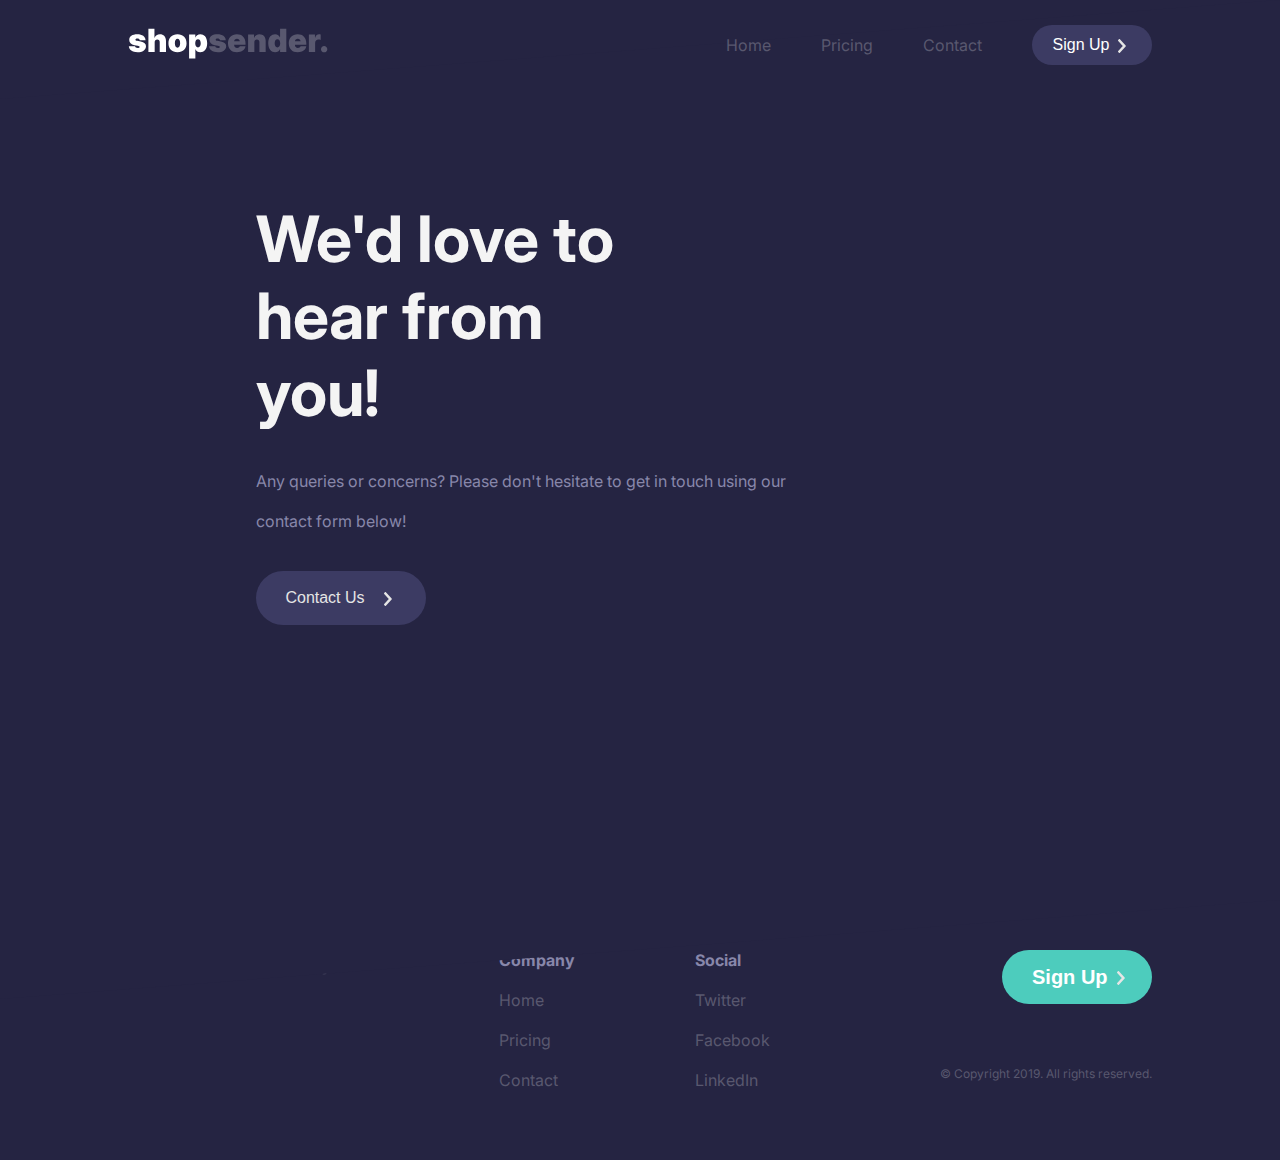
==== contact.html @ 30fba620 "saving changes - hamburger transition working also - just needs more styling" ====
<!DOCTYPE html>
<html lang="en">
<head>
    <meta charset="UTF-8">
    <meta name="viewport" content="width=device-width, initial-scale=1.0">
    <title>ShopSender | Get in Touch</title>
    <link rel="stylesheet" type="text/css" href="contact.css">
</head>
<body>
    <header class="navbar__wrapper">
        <nav class="navbar__nav">
            <a href="index.html">
                <img src="./img/logo.svg" alt="shopsender-logo">
            </a>
            <ul class="navbar__nav-links">
                <li><a href="index.html">Home</a></li>
                <li><a href="pricing.html">Pricing</a></li>
                <li><a href="contact.html">Contact</a></li>
                <a href="https://push-tasker.web.app/sign-in">
                    <button class="navbar__btn">
                        <span class="btn-inner">Sign Up</span>
                        <img src="./img/chevron-right.svg" alt="chevron-right">
                    </button>
                </a>
            </ul>
            <div class="navbar__hamburger">
                <div class="line-1"></div>
                <div class="line-2"></div>
                <div class="line-3"></div>
            </div>   
        </nav>
    </header>
    <main class="hero skewed">
        <div class="hero__container">
            <h1>We'd love to <br>hear from <br>you!</h1>
            <p>Any queries or concerns? Please don't hesitate to get in touch using our contact form below!</p>
            <a href="">
                <button class="hero__btn">
                    <span class="btn-inner">Contact Us</span>
                    <img src="./img/chevron-right.svg" alt="chevron-right">
                </button>
            </a>
        </div>
    </main>
    <section class="contact">
        <div class="contact__container">

        </div>
    </section>
    <footer class="footer__wrapper">
        <div class="footer__container">
            <a class="footer__logo" href="index.html">
                <img src="./img/logo.svg" alt="pushtasker-logo">
            </a>
            <div class="footer__middle">
                <div class="footer__middle-left">
                    <h4>Company</h4>
                    <ul>
                        <li><a href="index.html">Home</a></li>
                        <li><a href="pricing.html">Pricing</a></li>
                        <li><a href="">Contact</a></li>
                    </ul>
                </div>
                <div class="footer__middle-right">
                    <h4>Social</h4>
                    <ul>
                        <li><a href="">Twitter</a></li>
                        <li><a href="">Facebook</a></li>
                        <li><a href="">LinkedIn</a></li>
                    </ul>
                </div>
            </div>
            <div class="footer__right">
                <a href="https://push-tasker.web.app/sign-in">
                    <button>
                        <span>Sign Up</span>
                        <img src="./img/chevron-right.svg" alt="chevron-right">
                    </button>
                </a>
                <p class="footer__copyright">© Copyright 2019. All rights reserved.</p>
            </div>
        </div>
    </footer>
</body>
</html>
---- contact.css ----
@import url("https://fonts.googleapis.com/css2?family=Inter:wght@400;500;700;900&display=swap");
@import url("https://fonts.googleapis.com/css2?family=Inter:wght@400;500;700;900&display=swap");
@import url("https://fonts.googleapis.com/css2?family=Inter:wght@400;500;700;900&display=swap");
@import url("https://fonts.googleapis.com/css2?family=Inter:wght@400;500;700;900&display=swap");
@import url("https://fonts.googleapis.com/css2?family=Inter:wght@400;500;700;900&display=swap");
@import url("https://fonts.googleapis.com/css2?family=Inter:wght@400;500;700;900&display=swap");
@import url("https://fonts.googleapis.com/css2?family=Inter:wght@400;500;700;900&display=swap");
@import url("https://fonts.googleapis.com/css2?family=Inter:wght@400;500;700;900&display=swap");
* {
  box-sizing: border-box;
  padding: 0;
  margin: 0;
}

a {
  text-decoration: none;
  cursor: pointer;
}

li {
  list-style: none;
}

button {
  cursor: pointer;
}

.green-detail {
  color: #4DCCBD;
}

body {
  font-family: "Inter", sans-serif;
}

h1 {
  font-size: 64px;
  font-weight: 700;
  color: #F4F4F4;
}

h2 {
  font-size: 48px;
}

h3 {
  font-size: 32px;
}

p {
  line-height: 40px;
}

.footer__wrapper {
  display: flex;
  align-items: center;
  width: 100%;
  background-color: #252442;
}
.footer__wrapper .footer__container {
  display: flex;
  flex-direction: row;
  justify-content: space-between;
  width: 80%;
  margin: 0 auto;
  padding: 50px 0;
}
@media screen and (max-width: 768px) {
  .footer__wrapper .footer__container {
    flex-direction: column;
    justify-content: center;
    align-items: center;
  }
}
@media screen and (max-width: 768px) {
  .footer__wrapper .footer__container .footer__logo {
    margin-bottom: 50px;
    margin-top: 20px;
  }
}
@media screen and (max-width: 768px) {
  .footer__wrapper .footer__container .footer__logo img {
    width: 100%;
  }
}
.footer__wrapper .footer__container .footer__middle {
  display: flex;
  flex-direction: row;
}
.footer__wrapper .footer__container .footer__middle .footer__middle-left,
.footer__wrapper .footer__container .footer__middle .footer__middle-right {
  display: flex;
  flex-direction: column;
}
@media screen and (max-width: 768px) {
  .footer__wrapper .footer__container .footer__middle .footer__middle-left,
.footer__wrapper .footer__container .footer__middle .footer__middle-right {
    text-align: center;
    margin-bottom: 50px;
  }
}
.footer__wrapper .footer__container .footer__middle .footer__middle-left h4,
.footer__wrapper .footer__container .footer__middle .footer__middle-right h4 {
  color: #8887AA;
}
.footer__wrapper .footer__container .footer__middle .footer__middle-left ul li,
.footer__wrapper .footer__container .footer__middle .footer__middle-right ul li {
  margin: 20px 0;
}
.footer__wrapper .footer__container .footer__middle .footer__middle-left ul li a,
.footer__wrapper .footer__container .footer__middle .footer__middle-right ul li a {
  color: #59586F;
  transition: 0.3s ease-in;
}
.footer__wrapper .footer__container .footer__middle .footer__middle-left ul li a:hover,
.footer__wrapper .footer__container .footer__middle .footer__middle-right ul li a:hover {
  color: #F6F5F8;
}
.footer__wrapper .footer__container .footer__middle .footer__middle-left {
  padding-right: 60px;
}
@media screen and (max-width: 768px) {
  .footer__wrapper .footer__container .footer__middle .footer__middle-left {
    padding: 0;
  }
}
.footer__wrapper .footer__container .footer__middle .footer__middle-right {
  padding-left: 60px;
}
@media screen and (max-width: 768px) {
  .footer__wrapper .footer__container .footer__middle .footer__middle-right {
    display: none !important;
  }
}
.footer__wrapper .footer__container .footer__right {
  display: flex;
  flex-direction: column;
  justify-content: space-between;
  align-items: flex-end;
  height: 100%;
}
@media screen and (max-width: 768px) {
  .footer__wrapper .footer__container .footer__right {
    align-items: center;
  }
}
.footer__wrapper .footer__container .footer__right a {
  margin-bottom: 50px;
}
.footer__wrapper .footer__container .footer__right a button {
  display: flex;
  flex-direction: row;
  align-items: center;
  background-color: #4DCCBD;
  border: none;
  border-radius: 30px;
  width: 150px;
  height: 54px;
  transition: 0.3s ease-in;
}
.footer__wrapper .footer__container .footer__right a button:hover {
  background-color: #56DFCF;
}
.footer__wrapper .footer__container .footer__right a button span {
  color: #FFF;
  font-size: 20px;
  font-weight: 700;
  padding-left: 30px;
}
.footer__wrapper .footer__container .footer__right .footer__copyright {
  font-size: 16px;
  color: #59586F;
  text-align: right;
}
@media screen and (min-width: 1025px) and (max-width: 1280px) {
  .footer__wrapper .footer__container .footer__right .footer__copyright {
    /* Styles for Desktops */
    font-size: 12px;
  }
}

.navbar__btn {
  background-color: #3C3B63;
  color: #FFF;
  border-radius: 30px;
  width: 120px;
  height: 40px;
  border: none;
  transition: 0.3s ease-in;
}
.navbar__btn:hover {
  background-color: #504E7A;
}

.hero__btn {
  background-color: #3C3B63;
  color: #E5E5E5;
  border-radius: 30px;
  width: 170px;
  height: 54px;
  border: none;
  transition: 0.3s ease-in;
}
@media screen and (max-width: 500px) {
  .hero__btn {
    width: 140px;
    height: 45px;
    font-size: 14px;
    padding-left: 10px;
  }
}
.hero__btn:hover {
  background-color: #504E7A;
}

.cta__btn {
  background-color: transparent;
  width: 300px;
  height: 100px;
  font-size: 24px;
}

.pricing__btn {
  background-color: #4DCCBD;
  color: #FFF;
  font-weight: 700;
  width: 100%;
  height: 60px;
  border: none;
  border-radius: 10px;
  margin-top: 50px;
}

.navbar__wrapper {
  width: 100%;
  height: 10vh;
  position: absolute;
  display: flex;
  align-items: center;
  z-index: 1000;
}
.navbar__wrapper .navbar__nav {
  display: flex;
  position: relative;
  flex-direction: row;
  justify-content: space-between;
  align-items: center;
  width: 80%;
  margin: 0 auto;
}
@media screen and (max-width: 768px) {
  .navbar__wrapper .navbar__nav a {
    width: 150px;
  }
}
@media screen and (max-width: 768px) {
  .navbar__wrapper .navbar__nav a img {
    width: 100%;
  }
}
.navbar__wrapper .navbar__nav .navbar__nav-links {
  display: flex;
  flex-direction: row;
  justify-content: space-between;
  align-items: center;
}
@media screen and (max-width: 768px) {
  .navbar__wrapper .navbar__nav .navbar__nav-links {
    display: flex;
    flex-direction: column;
    align-items: center;
    position: absolute;
    right: 0;
    height: 40vh;
    top: 10vh;
    width: 100%;
    background-color: #252442;
    transform: translateX(-100%);
  }
}
.navbar__wrapper .navbar__nav .navbar__nav-links li {
  padding-right: 50px;
}
@media screen and (max-width: 768px) {
  .navbar__wrapper .navbar__nav .navbar__nav-links li {
    padding-right: 0px;
  }
}
.navbar__wrapper .navbar__nav .navbar__nav-links li a {
  color: #59586F;
  transition: 0.3s ease-in;
}
.navbar__wrapper .navbar__nav .navbar__nav-links li a:hover {
  color: #F6F5F8;
}
.navbar__wrapper .navbar__nav .navbar__nav-links a .navbar__btn {
  display: flex;
  flex-direction: row;
  justify-content: center;
  align-items: center;
}
.navbar__wrapper .navbar__nav .navbar__nav-links a .navbar__btn span {
  font-size: 16px;
}
.navbar__wrapper .navbar__nav .navbar__hamburger {
  display: none;
  height: 50px;
  width: 50px;
  border-radius: 50%;
  cursor: pointer;
}
@media screen and (max-width: 768px) {
  .navbar__wrapper .navbar__nav .navbar__hamburger {
    display: flex;
    flex-direction: column;
    justify-content: center;
    align-items: center;
  }
}
.navbar__wrapper .navbar__nav .navbar__hamburger div {
  height: 2px;
  width: 30px;
  background-color: #FFF;
  margin: 5px;
}

.hero.skewed {
  position: relative;
  overflow: visible;
  z-index: 1;
}
.hero.skewed::after {
  content: "";
  width: 100%;
  height: 100%;
  position: absolute;
  background: inherit;
  z-index: -1;
  bottom: 0;
  transform-origin: bottom right;
  transform: skewY(-4.42deg);
  background-color: #252442;
}

.hero {
  background-color: #252442;
  background-image: url("./img/bg-detail-corner.svg");
  background-repeat: no-repeat;
  background-position: top right;
  height: 100vh;
  width: 100%;
  position: relative;
}
@media screen and (min-width: 501px) and (max-width: 1024px) {
  .hero {
    /* Styles for Desktops */
    height: 80vh;
  }
}
@media screen and (max-width: 500px) {
  .hero {
    background-image: url("../../img/bg-detail-corner-mobile.svg");
  }
}
.hero .hero__container {
  display: flex;
  flex-direction: column;
  width: 60%;
  margin: 0 auto;
  padding-top: 200px;
}
@media screen and (max-width: 500px) {
  .hero .hero__container {
    width: 80%;
    padding-top: 150px;
  }
}
@media screen and (max-width: 500px) {
  .hero .hero__container h1 {
    font-size: 48px;
  }
}
.hero .hero__container p {
  width: 50%;
  color: #8887AA;
  font-size: 20px;
  line-height: 40px;
  margin-top: 30px;
}
@media screen and (min-width: 1025px) and (max-width: 1280px) {
  .hero .hero__container p {
    /* Styles for Desktops */
    width: 70%;
    font-size: 16px;
  }
}
@media screen and (max-width: 768px) {
  .hero .hero__container p {
    width: 80%;
  }
}
@media screen and (max-width: 500px) {
  .hero .hero__container p {
    font-size: 16px;
    line-height: 30px;
  }
}
.hero .hero__container a .hero__btn {
  display: flex;
  flex-direction: row;
  align-items: center;
  justify-content: center;
  margin-top: 30px;
}
.hero .hero__container a .hero__btn span {
  padding-right: 10px;
  font-size: 16px;
}
.hero .hero__img {
  width: 60%;
  margin: 0 auto;
}
@media screen and (min-width: 1025px) and (max-width: 1280px) {
  .hero .hero__img {
    /* Styles for Desktops */
    margin-top: 60px;
  }
}
@media screen and (min-width: 769px) and (max-width: 1024px) {
  .hero .hero__img {
    /* Styles for Desktops */
    margin-top: 40px;
  }
}
@media screen and (max-width: 768px) {
  .hero .hero__img {
    width: 90%;
    margin-top: 40px;
  }
}
.hero .hero__img img {
  width: 100%;
}

.cta {
  width: 100%;
}
.cta .cta__container {
  display: flex;
  flex-direction: row;
  justify-content: space-between;
  align-items: center;
  width: 70%;
  margin: 0 auto;
  padding: 100px 0;
}
@media screen and (max-width: 768px) {
  .cta .cta__container {
    width: 80%;
    flex-direction: column;
  }
}
.cta .cta__container h2 {
  color: #FFF;
}
@media screen and (min-width: 1025px) and (max-width: 1280px) {
  .cta .cta__container h2 {
    /* Styles for Desktops */
    font-size: 40px;
  }
}
@media screen and (max-width: 768px) {
  .cta .cta__container h2 {
    font-size: 40px;
    text-align: center;
    margin-bottom: 50px;
  }
}
@media screen and (max-width: 500px) {
  .cta .cta__container h2 {
    font-size: 24px;
  }
}
.cta .cta__container a .cta__btn {
  background-color: transparent;
  width: 300px;
  height: 100px;
  font-size: 24px;
}
@media screen and (min-width: 1025px) and (max-width: 1280px) {
  .cta .cta__container a .cta__btn {
    /* Styles for Desktops */
    width: 230px;
    height: 70px;
  }
}
@media screen and (max-width: 768px) {
  .cta .cta__container a .cta__btn {
    width: 150px;
    height: 50px;
    font-size: 16px;
    font-weight: 700;
  }
}

body {
  height: 100%;
  width: 100%;
}
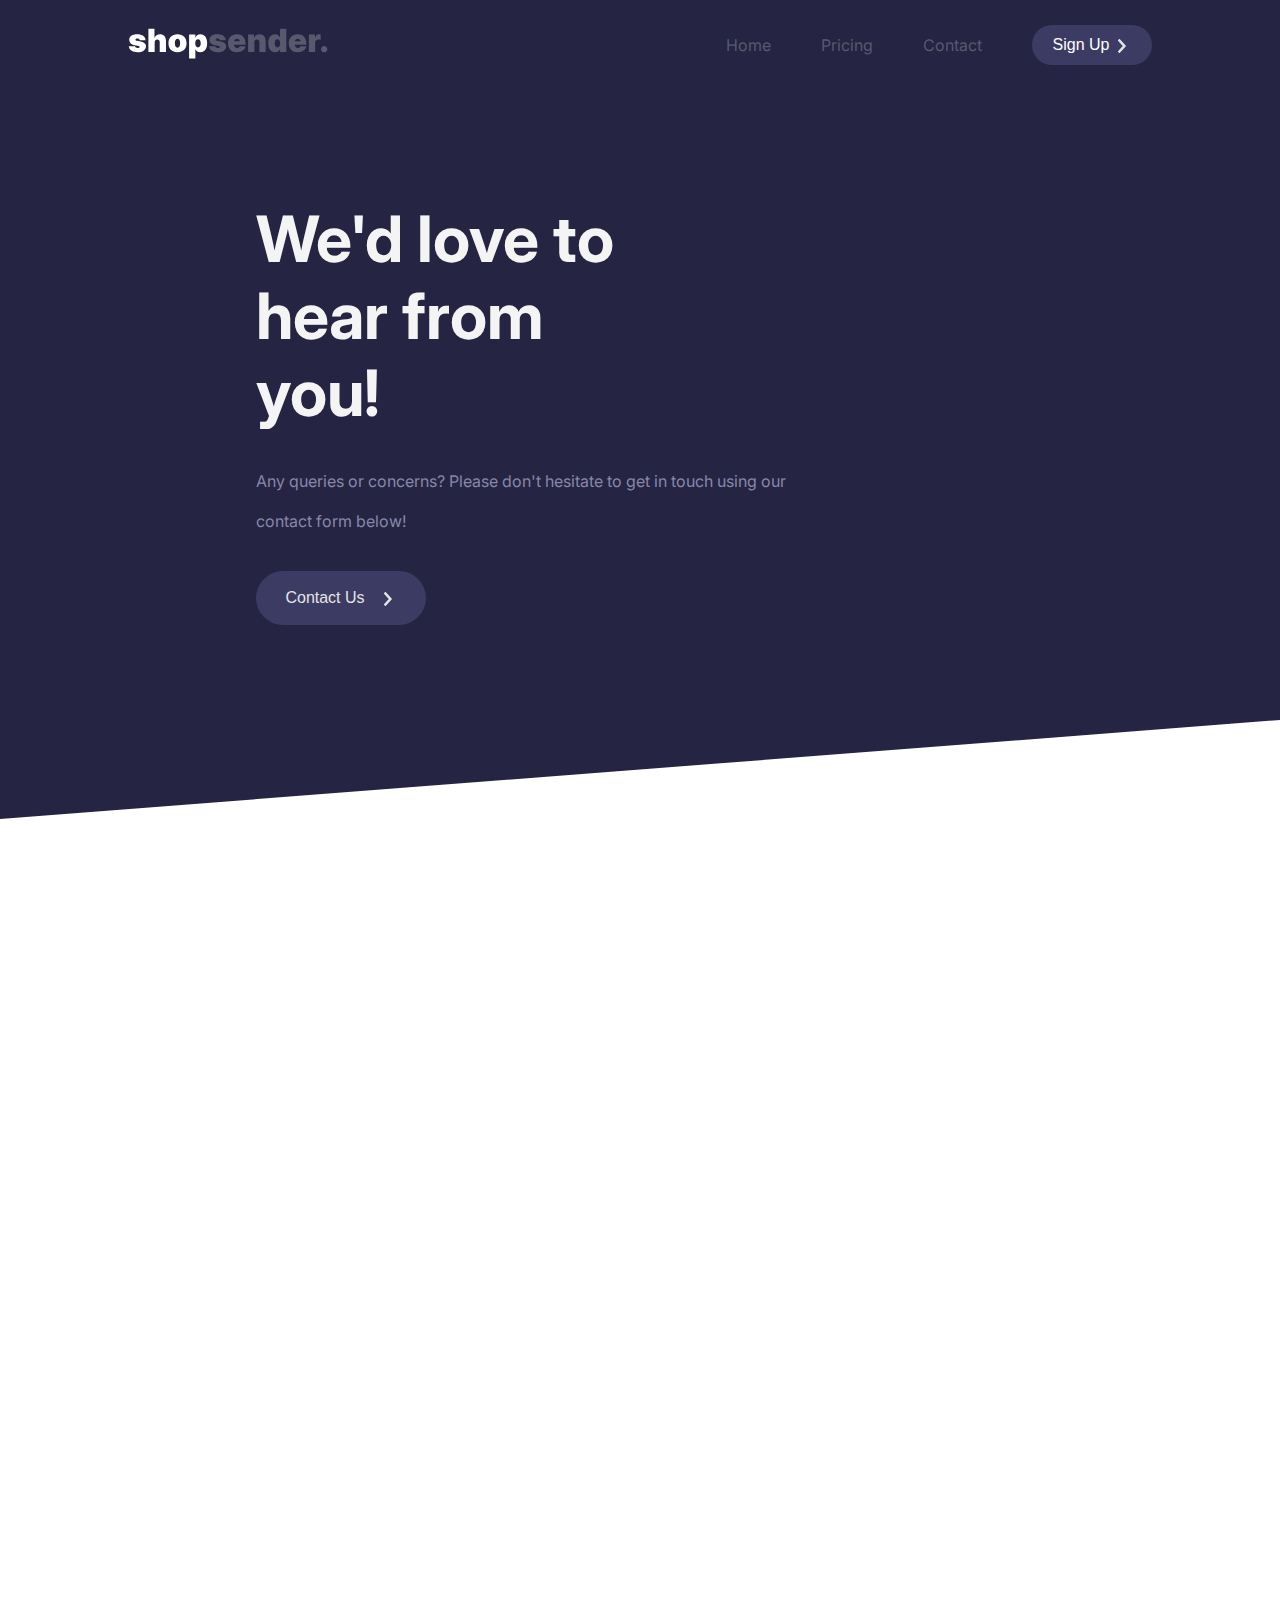
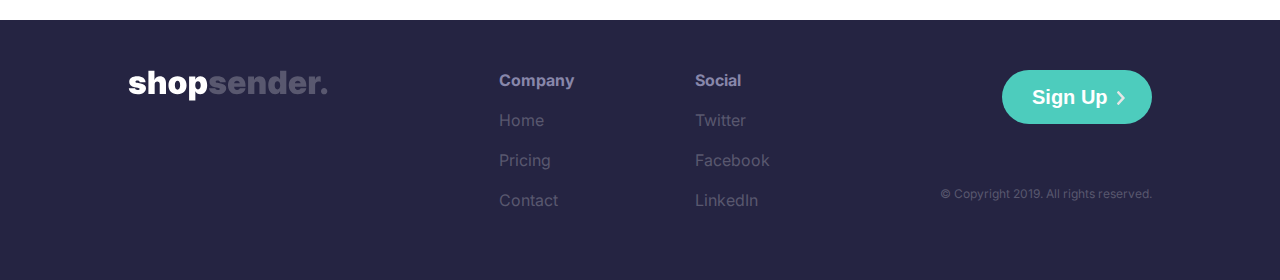
==== commit a484ae1c: "pricing page now responsive with mobile and tablet - still having trouble with laptop view and resiz" ====
--- a/contact.html
+++ b/contact.html
@@ -30,7 +30,7 @@
             </div>   
         </nav>
     </header>
-    <main class="hero skewed">
+    <main class="hero skewed contact-hero">
         <div class="hero__container">
             <h1>We'd love to <br>hear from <br>you!</h1>
             <p>Any queries or concerns? Please don't hesitate to get in touch using our contact form below!</p>
--- a/contact.css
+++ b/contact.css
@@ -10,6 +10,10 @@
   box-sizing: border-box;
   padding: 0;
   margin: 0;
+}
+
+body {
+  scroll-behavior: smooth;
 }
 
 a {
@@ -211,6 +215,7 @@
 }
 .hero__btn:hover {
   background-color: #504E7A;
+  color: #FFF;
 }
 
 .cta__btn {
@@ -266,16 +271,7 @@
 }
 @media screen and (max-width: 768px) {
   .navbar__wrapper .navbar__nav .navbar__nav-links {
-    display: flex;
-    flex-direction: column;
-    align-items: center;
-    position: absolute;
-    right: 0;
-    height: 40vh;
-    top: 10vh;
-    width: 100%;
-    background-color: #252442;
-    transform: translateX(-100%);
+    display: none;
   }
 }
 .navbar__wrapper .navbar__nav .navbar__nav-links li {
@@ -299,8 +295,16 @@
   justify-content: center;
   align-items: center;
 }
+@media screen and (max-width: 768px) {
+  .navbar__wrapper .navbar__nav .navbar__nav-links a .navbar__btn {
+    display: none;
+  }
+}
 .navbar__wrapper .navbar__nav .navbar__nav-links a .navbar__btn span {
   font-size: 16px;
+}
+.navbar__wrapper .navbar__nav .navbar__nav-links.active {
+  transform: translateX(0%);
 }
 .navbar__wrapper .navbar__nav .navbar__hamburger {
   display: none;
@@ -506,4 +510,13 @@
 body {
   height: 100%;
   width: 100%;
+}
+
+.contact-hero {
+  height: 80vh;
+}
+
+.contact {
+  height: 100vh;
+  width: 100%;
 }